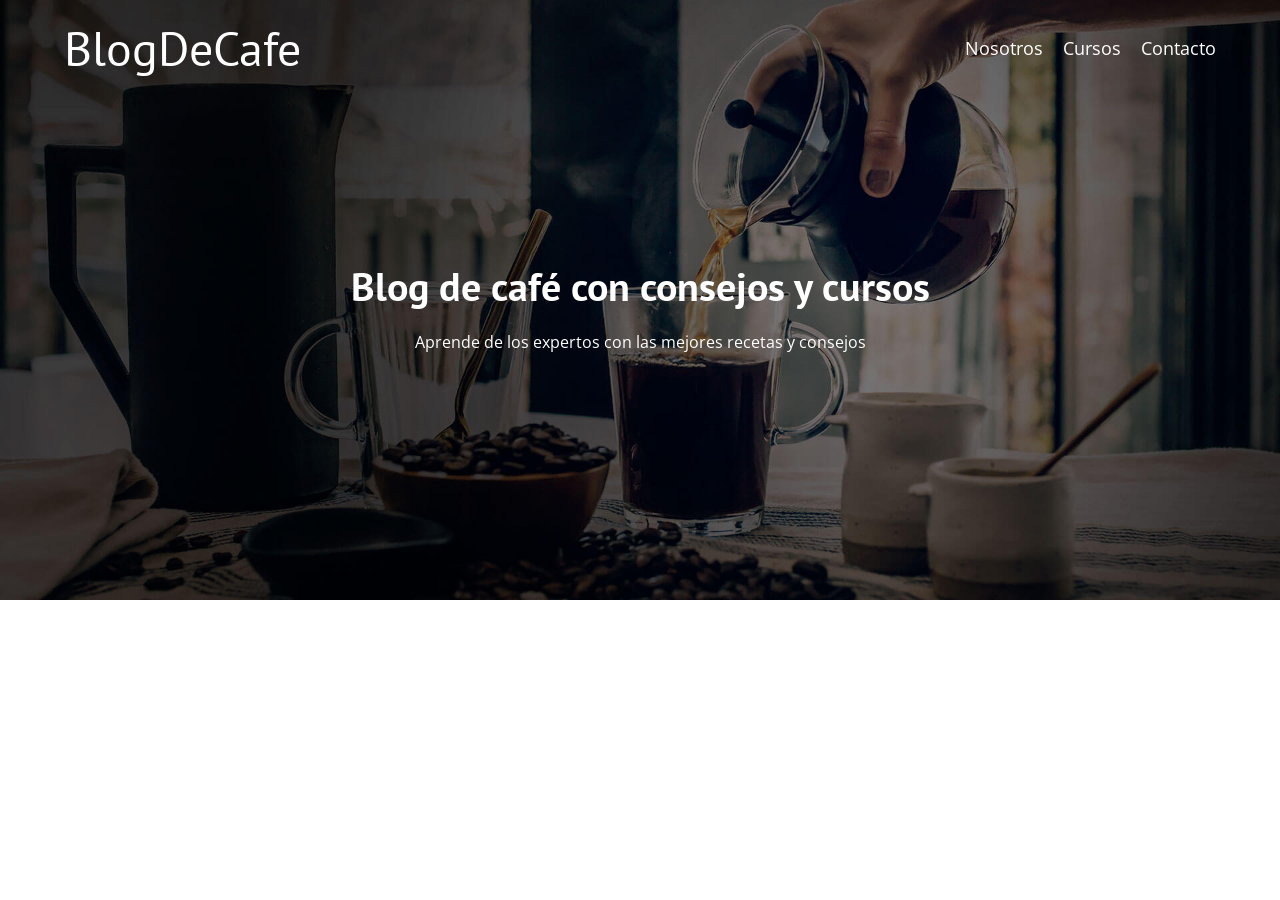
==== index.html @ f89ed392 "CSS Inicial y Header" ====
<!DOCTYPE html>
<html lang="en">
<head>
    <meta charset="UTF-8">
    <meta name="viewport" content="width=device-width, initial-scale=1.0">
    <title>BlogDeCafe</title>
    <link rel="stylesheet" href="css/normalize.css">
    <link rel="preconnect" href="https://fonts.googleapis.com">
    <link rel="preconnect" href="https://fonts.gstatic.com" crossorigin>
    <link
        href="https://fonts.googleapis.com/css2?family=Open+Sans&family=PT+Sans:wght@400;700&display=swap"
        rel="stylesheet">
    <link rel="stylesheet" href="css/styles.css">
</head>
<body>

    <header class="header">

        <div class="contenedor">
            <div class="barra">

                <a href="index.html" class="logo">
                    <h1 class="logo__nombre no-margin centrar-texto">Blog<span class="logo__blod">DeCafe</span></h1>
                </a>

                <nav class="navegacion">
                    <a href="nosotros.html" class="navegacion__enlace">Nosotros</a>
                    <a href="cursos.html" class="navegacion__enlace">Cursos</a>
                    <a href="contacto.html" class="navegacion__enlace">Contacto</a>
                </nav>
            </div>
        </div>

        <div class="header__texto">
            <h2 class="no-margin">Blog de café con consejos y cursos</h2>
            <p class="no-margin">Aprende de los expertos con las mejores recetas y consejos</p>
        </div>
    </header>

</body>
</html>
---- css/styles.css ----
:root{
    --fueteHeading:'PT Sans', sans-serif;
    --fuenteParrafos:'Open Sans', sans-serif;

    --primario: #784D3C;
    --blanco: #FFFFFF;
    --negro: #000000;
}

html{
    box-sizing: border-box;
    font-size: 62.5%; /*1 rem = 10 px*/
}

*,*:before, *::after{
    box-sizing: inherit;
}

body{
    font-family: var(--fuenteParrafos);
    font-size: 1.6rem;
    line-height: 2;
}

/* Globales */

.contenedor{
    max-width: 120rem;
    width: 90%;
    margin: 0 auto;
}

a {
    text-decoration: none;
}

h1,h2,h3,h4{
    font-family: var(--fueteHeading);
}

h1{
    font-size: 4.8rem;
}

h2{
    font-size: 4rem;
}

h3{
    font-size: 3.2rem;
}

h4{
    font-size: 2.8rem;
}

img{
    max-width: 100%;
}

/* Utilidades */

.no-margin{
    margin: 0;
}

.no-padding{
    padding: 0;
}

.centrar-texto{
    text-align: center;
}

.centrar-texto{
    text-align: center;
}

/* Heaer */

.header{
    background-image: url(../img/banner.jpg);
    height: 60rem;
    background-size:cover ;
    background-repeat: no-repeat;
    background-position: center center;
}

.header__texto{
    text-align: center;
    color:var(--blanco);
    margin-top: 5rem;
}

@media (min-width: 768px) {
    .header__texto{
        margin-top: 15rem;
    }
}


@media (min-width: 768px) {
    .barra{
        display: flex;
        justify-content: space-between;
        align-items: center;
    }
}

.logo{
    color: var(--blanco);
}

.logo__nombre{
    font-weight: 400;
}

.logo__bold{
    font-weight: 700;
}

@media (min-width: 768px) {
    .navegacion{
        display: flex;
        gap: 2rem;
    }
}
.navegacion__enlace{
    display: block;
    text-align: center;
    font-size: 1.8rem;
    color: var(--blanco);
}
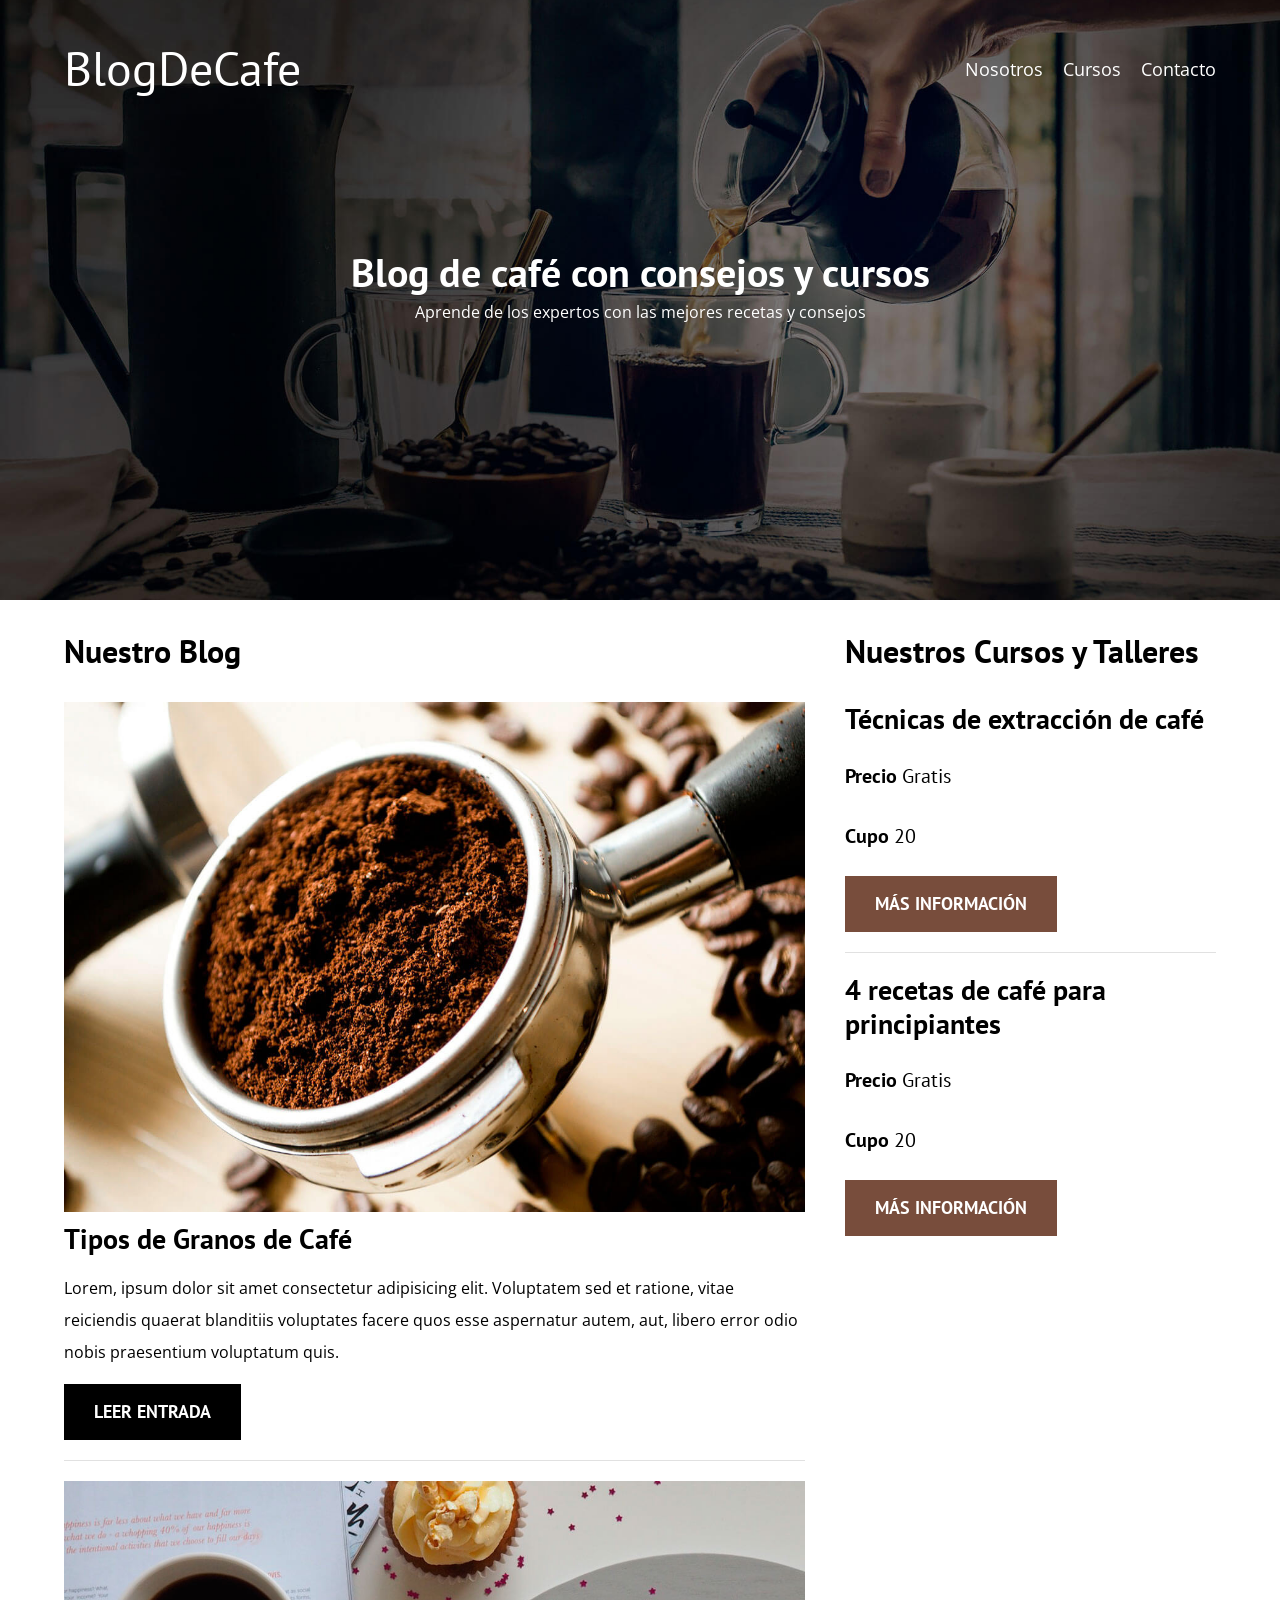
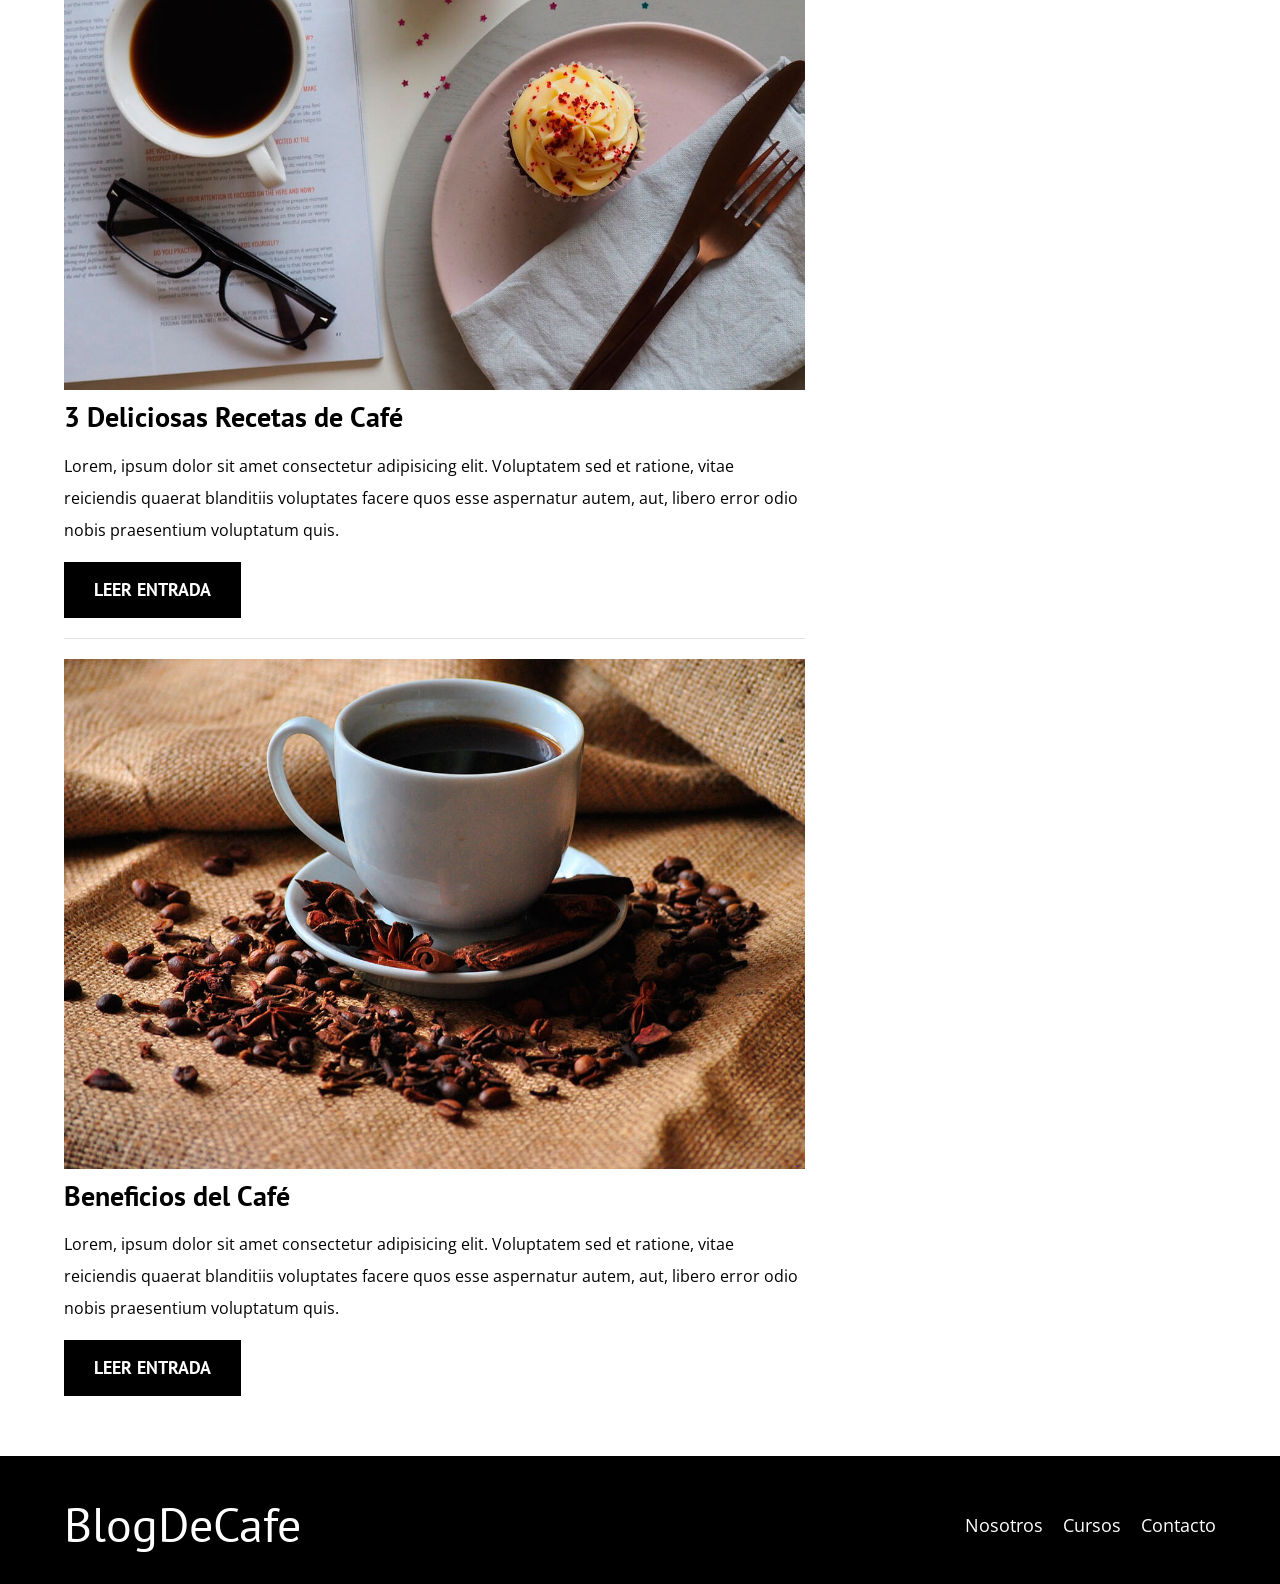
==== commit 1d53d185: "pagina sobre nosotros" ====
--- a/index.html
+++ b/index.html
@@ -37,5 +37,104 @@
         </div>
     </header>
 
+    <div class="contenedor contenido-principal">
+        <main class="blog">
+            <h3>Nuestro Blog</h3>
+
+            <article class="entrada">
+                <div class="entrada__imagen">
+                    <img src="img/blog1.jpg" alt="imagen blog">
+                </div>
+
+                <div class="entrada__contenido">
+                    <h4 class="no-margin">Tipos de Granos de Café</h4>
+                    <p>Lorem, ipsum dolor sit amet consectetur adipisicing elit. Voluptatem sed et ratione, 
+                        vitae reiciendis quaerat blanditiis voluptates facere quos esse 
+                        aspernatur autem, aut, libero error odio nobis praesentium voluptatum quis.</p>
+                    <a href="entrada.html" class="boton boton--primario">Leer Entrada</a>
+                </div>
+            </article>
+
+
+            <article class="entrada">
+                <div class="entrada__imagen">
+                    <img src="img/blog2.jpg" alt="imagen blog">
+                </div>
+            
+                <div class="entrada__contenido">
+                    <h4 class="no-margin">3 Deliciosas Recetas de Café</h4>
+                    <p>Lorem, ipsum dolor sit amet consectetur adipisicing elit. Voluptatem sed et ratione,
+                        vitae reiciendis quaerat blanditiis voluptates facere quos esse
+                        aspernatur autem, aut, libero error odio nobis praesentium voluptatum quis.</p>
+                    <a href="entrada.html" class="boton boton--primario">Leer Entrada</a>
+                </div>
+            </article>
+
+
+            <article class="entrada">
+                <div class="entrada__imagen">
+                    <img src="img/blog3.jpg" alt="imagen blog">
+                </div>
+            
+                <div class="entrada__contenido">
+                    <h4 class="no-margin">Beneficios del Café</h4>
+                    <p>Lorem, ipsum dolor sit amet consectetur adipisicing elit. Voluptatem sed et ratione,
+                        vitae reiciendis quaerat blanditiis voluptates facere quos esse
+                        aspernatur autem, aut, libero error odio nobis praesentium voluptatum quis.</p>
+                    <a href="entrada.html" class="boton boton--primario">Leer Entrada</a>
+                </div>
+            </article>
+        </main>
+        <aside class="sidebar">
+            <h3>Nuestros Cursos y Talleres</h3>
+
+            <ul class="cursos no-padding">
+                <li class="widget-curso">
+                    <h4 class="no-margin">Técnicas de extracción de café</h4>
+                    <p class="widget-curso__label">Precio
+                        <span class="widget-curso__info">Gratis</span>
+                    </p>
+
+                    <p class="widget-curso__label">Cupo
+                        <span class="widget-curso__info">20</span>
+                    </p>
+                    <a href="entrada.html" class="boton boton--secundario">Más información</a>
+                </li><!--Un curso-->
+
+
+                <li class="widget-curso">
+                    <h4 class="no-margin">4 recetas de café para principiantes</h4>
+                    <p class="widget-curso__label">Precio
+                        <span class="widget-curso__info">Gratis</span>
+                    </p>
+                
+                    <p class="widget-curso__label">Cupo
+                        <span class="widget-curso__info">20</span>
+                    </p>
+                    <a href="entrada.html" class="boton boton--secundario">Más información</a>
+                
+                </li><!--Un curso-->
+
+
+            </ul>
+        </aside>
+    </div>
+
+    <footer class="footer">
+        <div class="contenedor">
+            <div class="barra">
+                <a href="index.html" class="logo">
+                    <h1 class="logo__nombre no-margin centrar-texto">Blog<span class="logo__blod">DeCafe</span></h1>
+                </a>
+            
+                <nav class="navegacion">
+                    <a href="nosotros.html" class="navegacion__enlace">Nosotros</a>
+                    <a href="cursos.html" class="navegacion__enlace">Cursos</a>
+                    <a href="contacto.html" class="navegacion__enlace">Contacto</a>
+                </nav>
+            </div>
+        </div>
+    </footer>
+
 </body>
 </html>
--- a/css/styles.css
+++ b/css/styles.css
@@ -3,6 +3,7 @@
     --fuenteParrafos:'Open Sans', sans-serif;
 
     --primario: #784D3C;
+    --gris: #E1E1E1;
     --blanco: #FFFFFF;
     --negro: #000000;
 }
@@ -36,6 +37,7 @@
 
 h1,h2,h3,h4{
     font-family: var(--fueteHeading);
+    line-height: 1.2;
 }
 
 h1{
@@ -97,7 +99,9 @@
         margin-top: 15rem;
     }
 }
-
+.barra{
+    padding-top: 4rem;
+}
 
 @media (min-width: 768px) {
     .barra{
@@ -132,3 +136,89 @@
     color: var(--blanco);
 }
 
+@media (min-width: 768px) {
+    .contenido-principal{
+        display: grid;
+        grid-template-columns: 2fr 1fr;
+        column-gap: 4rem;
+    }
+}
+
+.entrada{
+    border-bottom: 1px solid var(--gris);
+    margin-bottom: 2rem;
+}
+
+.entrada:last-of-type{
+    border: none;
+    margin-bottom: 0;
+}
+
+.boton{
+    display: block;
+    font-family: var(--fueteHeading);
+    color: var(--blanco);
+    text-align: center;
+    padding: 1rem 3rem;
+    font-size: 1.8rem;
+    text-transform: uppercase;
+    font-weight: 700;
+    margin-bottom:2rem ;
+}
+
+@media (min-width: 768px) {
+    .boton{
+        display: inline-block;
+    }
+}
+.boton--primario{
+    background-color: var(--negro);
+}
+
+.boton--secundario{
+    background-color: var(--primario);
+}
+
+.cursos{
+    list-style: none;
+}
+
+.widget-curso{
+    border-bottom: 1px solid var(--gris);
+    margin-bottom: 2rem;
+}
+
+.widget-curso:last-of-type{
+    border: none;
+    margin-bottom: none;
+}
+
+.widget-curso__label{
+    font-family: var(--fueteHeading);
+    font-weight: 700;
+}
+
+.widget-curso__info{
+    font-weight: 400;
+}
+
+.widget-curso__label,
+.widget-curso__info{
+    font-size: 2rem;
+}
+
+.footer{
+    background-color: var(--negro);
+    padding-bottom: 3rem;
+    margin-top: 4rem;
+}
+
+/* Sobre Nosotros */
+@media (min-width: 768px) {
+    .sobre-nosotros{
+        display: grid;
+        grid-template-columns: repeat(2, 1fr);
+        column-gap: 2rem;
+    }
+
+}
